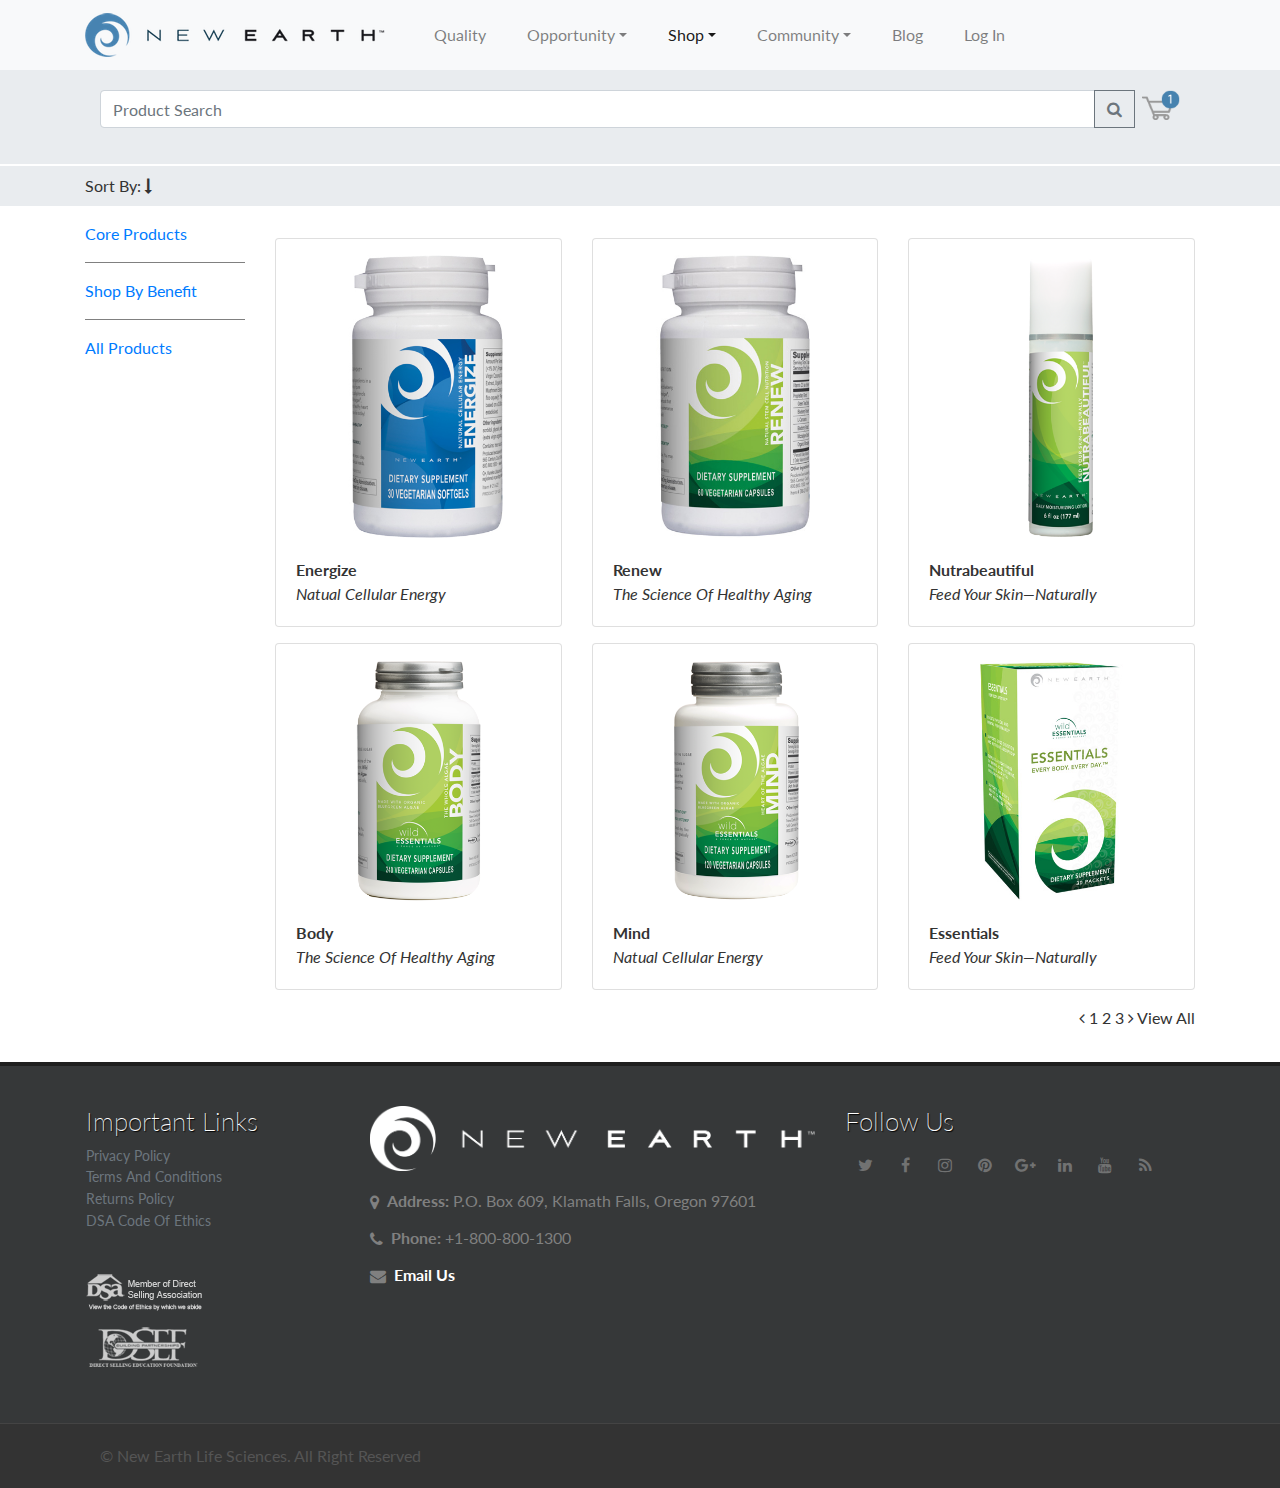
==== all-products.html @ fa1087e4 "cart modal" ====
<!doctype html>
<html lang="en">

<head>
    <meta charset="utf-8">
    <meta name="viewport" content="width=device-width, initial-scale=1, shrink-to-fit=no">
    <meta name="description" content="">
    <meta name="author" content="">
    <meta name="generator" content="">
    <title>New Earth</title>

    <!-- Bootstrap core CSS -->
    <link rel="stylesheet" href="bootstrap/css/bootstrap.css">


    <link rel='stylesheet' id='Lato-google-font-css' href='https://fonts.googleapis.com/css?family=Lato%3A100%2C100italic%2C300%2C300italic%2Cregular%2Citalic%2C700%2C700italic%2C900%2C900italic&#038;subset=latin&#038;ver=4.9.9' type='text/css' media='all' />
    <link rel='stylesheet' id='Merriweather-google-font-css' href='https://fonts.googleapis.com/css?family=Merriweather%3A300%2C300italic%2Cregular%2Citalic%2C700%2C700italic%2C900%2C900italic&#038;subset=latin%2Clatin-ext&#038;ver=4.9.9' type='text/css' media='all' />
    <link rel='stylesheet' id='Mystery-Quest-google-font-css' href='https://fonts.googleapis.com/css?family=Mystery+Quest%3Aregular&#038;subset=latin%2Clatin-ext&#038;ver=4.9.9' type='text/css' media='all' />

    <link rel="stylesheet" href="https://cdnjs.cloudflare.com/ajax/libs/font-awesome/4.7.0/css/font-awesome.min.css">

    <!-- Owl Stylesheets -->
    <link rel="stylesheet" href="assets/owlcarousel/assets/owl.carousel.min.css">
    <link rel="stylesheet" href="assets/owlcarousel/assets/owl.theme.default.min.css">


    <!-- Custom styles for this template -->
    <link href="css/custom.css" rel="stylesheet">

</head>

<body>
    <nav class="navbar navbar-expand-lg navbar-light fixed-top bg-light">
        <div class="container">
            <a class="navbar-brand" href="index.html"><img src="img/logo-1.png"></a>
            <button class="navbar-toggler" type="button" data-toggle="collapse" data-target="#navbarsExampleDefault" aria-controls="navbarsExampleDefault" aria-expanded="false" aria-label="Toggle navigation">
                <span class="navbar-toggler-icon"></span>
            </button>

            <div class="collapse navbar-collapse" id="navbarsExampleDefault">
                <ul class="nav navbar-nav navbar-center mr-auto">
                    <li class="nav-item">
                        <a class="nav-link" href="#">Quality</a>
                    </li>
                    <li class="nav-item dropdown">
                        <a class="nav-link dropdown-toggle" href="#" data-toggle="dropdown" aria-haspopup="true" aria-expanded="false">Opportunity</a>
                        <div class="dropdown-menu" aria-labelledby="dropdown01">
                            <a class="dropdown-item" href="#">Join</a>
                        </div>
                    </li>
                    <li class="nav-item dropdown active">
                        <a class="nav-link dropdown-toggle" href="#" data-toggle="dropdown" aria-haspopup="true" aria-expanded="false">Shop</a>
                        <div class="dropdown-menu" aria-labelledby="dropdown02">
                            <a class="dropdown-item" href="core-products.html">Core Products</a>
                            <a class="dropdown-item" href="all-products.html">All Products</a>
                        </div>
                    </li>
                    <li class="nav-item dropdown">
                        <a class="nav-link dropdown-toggle" href="#" id="dropdown03" data-toggle="dropdown" aria-haspopup="true" aria-expanded="false">Community</a>
                        <div class="dropdown-menu" aria-labelledby="dropdown01">
                            <a class="dropdown-item" href="#">Company</a>
                        </div>
                    </li>
                    <li class="nav-item">
                        <a class="nav-link" href="#">Blog</a>
                    </li>
                    <li class="nav-item">
                        <a class="nav-link" href="#">Log In</a>
                    </li>
                </ul>
            </div>
        </div>
    </nav>
    <div class="sticky">
        <div class="row">
            <div class="container-md">
                <div class="col-md-12">
                    <form>
                        <div class="input-group mb-3">
                            <input type="text" class="form-control" placeholder="Product Search" aria-label="Product Search" aria-describedby="basic-addon2">
                            <div class="input-group-append">
                                <button class="btn btn-outline-secondary" type="submit"><i class="fa fa-search"></i></button>
                            </div>
                            <div class="input-group-append pl-2">
                                <img src="img/shopping-cart.png" class="shopcart2" data-toggle="modal" data-target="#cartModal" onMouseOver="this.style.cursor='pointer'">
                            </div>
                        </div>
                    </form>
                </div>
            </div>
        </div>
    </div>
    <div id="carouselExampleControls" class="carousel slide" data-ride="carousel">
        <div class="carousel-inner">
            <div class="carousel-item active">
                <img class="d-block w-100" src="https://newearth.com/assets/images/sliders/bkgnd-waterfall.jpg" alt="First slide">
            </div>
            <div class="carousel-item">
                <img class="d-block w-100" src="https://newearth.com/assets/images/sliders/bkgnd-table.jpg" alt="Second slide">
            </div>
        </div>
        <a class="carousel-control-prev" href="#carouselExampleControls" role="button" data-slide="prev">
            <span class="carousel-control-prev-icon" aria-hidden="true"></span>
            <span class="sr-only">Previous</span>
        </a>
        <a class="carousel-control-next" href="#carouselExampleControls" role="button" data-slide="next">
            <span class="carousel-control-next-icon" aria-hidden="true"></span>
            <span class="sr-only">Next</span>
        </a>
    </div>
    <div class="filter">
        <div class="container-md">
            <div class="row py-2">
                <div class="col-md-12">
                    Sort By: <i class="fa fa-long-arrow-down" aria-hidden="true"></i>
                </div>
            </div>
        </div>
    </div>
    <div class="container-md">
        <div class="row py-3">
            <div class="col-md-2">
                <div class="pb-3 borderbottom">
                    <a href="core-products.html">Core Products</a>
                </div>
                <div class="py-3 borderbottom">
                    <a href="shop-by-benefit.html">Shop By Benefit</a>
                </div>
                <div class="py-3">
                    <a href="all-products.html">All Products</a>
                </div>
            </div>
            <div class="col-md-10">
                <div class="row pt-3">
                    <div class="col-md-4">
                        <div class="card pt-3">
                            <a href="single-product.html"><img class="card-img-top" src="img/Energize.jpg" alt="Product Image"></a>
                            <div class="card-body">
                                <strong>Energize</strong><br />
                                <em>Natual Cellular Energy</em>
                            </div>
                        </div>
                    </div>
                    <div class="col-md-4">
                        <div class="card pt-3">
                            <a href="#"><img class="card-img-top" src="img/Renew.jpg" alt="Product Image"></a>
                            <div class="card-body">
                                <strong>Renew</strong><br />
                                <em>The Science Of Healthy Aging</em>
                            </div>
                        </div>
                    </div>
                    <div class="col-md-4">
                        <div class="card pt-3">
                            <a href="#"><img class="card-img-top" src="img/Nutrabeautiful.png" alt="Product Image"></a>
                            <div class="card-body">
                                <strong>Nutrabeautiful</strong><br />
                                <em>Feed Your Skin&mdash;Naturally</em>
                            </div>
                        </div>
                    </div>
                </div>
                <div class="row pt-3">
                    <div class="col-md-4">
                        <div class="card pt-3">
                            <a href="#"><img class="card-img-top" src="img/Body.png" alt="Product Image"></a>
                            <div class="card-body">
                                <strong>Body</strong><br />
                                <em>The Science Of Healthy Aging</em>
                            </div>
                        </div>
                    </div>
                    <div class="col-md-4">
                        <div class="card pt-3">
                            <a href="#"><img class="card-img-top" src="img/Mind.png" alt="Product Image"></a>
                            <div class="card-body">
                                <strong>Mind</strong><br />
                                <em>Natual Cellular Energy</em>
                            </div>
                        </div>
                    </div>
                    <div class="col-md-4">
                        <div class="card pt-3">
                            <a href="#"><img class="card-img-top" src="img/Essentials.jpg" alt="Product Image"></a>
                            <div class="card-body">
                                <strong>Essentials</strong><br />
                                <em>Feed Your Skin&mdash;Naturally</em>
                            </div>
                        </div>
                    </div>
                </div>
                <div class="row float-right">
                    <div class="col-md-12 py-3">
                        <i class="fa fa-angle-left" aria-hidden="true"></i> 1 2 3 <i class="fa fa-angle-right" aria-hidden="true"></i> View All
                    </div>
                </div>
            </div>
        </div>
    </div>
    <footer id="footer">
            <div class="container">
                <div class="row">
                    <div class="col-md-3 px-3">
                            <h4>
                                Important Links
                            </h4>
                            <ul class="contact">
                                <li><a href="#" class="text-muted">Privacy Policy</a></li>
                                <li><a href="#" class="text-muted">Terms And Conditions</a></li>
                                <li><a href="#" class="text-muted">Returns Policy</a></li>
                                <li><a href="https://www.dsa.org/consumerprotection/code-of-ethics" target="_blank" class="text-muted">DSA Code Of Ethics</a></li>
                            </ul>
                            <p>&nbsp;</p>
                            <div class="row">
                                <div class="col-md-12">
                                    <p><a href="https://www.dsa.org/" target="_blank"> <img src="img/DSA-logo.png" alt="DSA" class="img img-responsive" /></a></p>

                                    <p><a href="https://dsef.org/what-we-do/ethics-initiative/" target="_blank"> <img src="img/DSEF-logo.png" alt="DSEF" class="img img-responsive" /></a></p>
                                </div>
                            </div>
                    </div>
                    <div class="col-md-5">
                            <p>
                                <img src="img/ne_logo-horizontal-white.png" alt="New Earth" class="img-fluid" />
                            </p>
                            <ul class="contact">
                                <li>
                                    <p class="text-gray">
                                        <i class="fa fa-map-marker"></i><strong>Address:</strong>
                                        P.O. Box 609, Klamath Falls, Oregon 97601
                                    </p>
                                </li>
                                <li>
                                    <p class="text-gray">
                                        <i class="fa fa-phone"></i><strong>Phone:</strong>
                                        +1-800-800-1300
                                    </p>
                                </li>
                                <li>
                                    <p class="text-gray">
                                        <i class="fa fa-envelope"></i> <a href="mailto:support@newearthsupport.com" class="text-gray">
                                            <strong>Email Us</strong>
                                        </a>
                                    </p>
                                </li>
                            </ul>
                    </div>
                    <div class="col-md-4">
                        <h4>
                            Follow Us
                        </h4>
                        <div class="social-icons">
                            <ul>
                                <li class="social-twitter tooltips" data-original-title="Twitter" data-placement="bottom"><a target="_blank" href="https://twitter.com/NewEarthCo">
                                        Twitter </a></li>
                                <li class="social-facebook tooltips" data-original-title="Facebook" data-placement="bottom">
                                    <a target="_blank" href="https://www.facebook.com/NewEarthCo">
                                        Facebook </a>
                                </li>
                                <li class="social-instagram tooltips" data-original-title="Instagram" data-placement="bottom">
                                    <a target="_blank" href="https://www.instagram.com/newearthco/"> Instagram </a>
                                </li>
                                <li class="social-pinterest tooltips" data-original-title="Pinterest" data-placement="bottom">
                                    <a target="_blank" href="https://www.pinterest.com/newearthco"> Pinterest </a>
                                </li>
                                <li class="social-google tooltips" data-original-title="Google" data-placement="bottom"><a target="_blank" href="https://plus.google.com/u/0/+NewEarthCompany">
                                        Google+ </a></li>
                            </ul>
                        </div>
                        <div class="social-icons">
                            <ul>
                                <li class="social-linkedin tooltips" data-original-title="LinkedIn" data-placement="bottom">
                                    <a target="_blank" href="https://www.linkedin.com/in/newearthco"> LinkedIn </a>
                                </li>
                                <li class="social-youtube tooltips" data-original-title="YouTube" data-placement="bottom"><a target="_blank" href="https://www.youtube.com/user/NewEarthCo"> YouTube </a>
                                </li>
                                <li class="social-rss tooltips" data-original-title="RSS" data-placement="bottom"><a target="_blank" href="https://blog.newearth.com"> RSS </a></li>
                            </ul>
                        </div>
                    </div>
                </div>
            </div>
        <div class="footer-copyright">
            <div class="row">
                <div class="container">
                    <div class="col-md-12">
                        <p>&copy; New Earth Life Sciences. All Right Reserved</p>
                        <div class="modal fade" id="cartModal" tabindex="-1" role="dialog" aria-labelledby="exampleModalLabel" aria-hidden="true">
        <div class="modal-dialog">
            <div class="modal-content">
                <div class="modal-body">
                    <div class="row pb-3">
                        <div class="col-md-6">
                            <a href="#">Your Cart</a>
                        </div>
                        <div class="col-md-6">
                            <a href="#" data-dismiss="modal">Continue Shopping</a>
                        </div>
                    </div>
                    <div class="row">
                        <div class="col-md-12 borderbottom">
                            AUTOSHIP
                        </div>
                    </div>
                    <div class="row">
                        <div class="col-md-4 py-3 borderbottom">
                            <img src="img/Energize.jpg" class="img-fluid cartThumb" alt="energize">
                        </div>
                        <div class="col-md-8 py-3 borderbottom">
                            <span class="text-primary">Energize</span>
                            <div class="row">
                                <div class="col-md-8">
                                    Amount:
                                </div>
                                <div class="col-md-4">
                                    <strong>$50.00</strong>
                                </div>
                            </div>
                        </div>
                    </div>
                    <div class="row">
                        <div class="col-md-4 py-3"></div>
                        <div class="col-md-8 py-3">
                            <div class="row">
                                <div class="col-md-8">
                                    Subtotal:
                                </div>
                                <div class="col-md-4">
                                    <strong>$50.00</strong>
                                </div>
                            </div>
                        </div>
                    </div>
                    <div class="row">
                        <div class="col-md-12 pt-3 text-right">
                            <a href="#">GO TO CHECKOUT</a>
                        </div>
                    </div>
                </div>
            </div>
        </div>
    </div>
                    </div>
                </div>
            </div>
        </div>
    </footer>

    <!-- Modal -->
    <div class="modal fade" id="cartModal" tabindex="-1" role="dialog" aria-labelledby="exampleModalLabel" aria-hidden="true">
        <div class="modal-dialog">
            <div class="modal-content">
                <div class="modal-body">
                    <div class="row pb-3">
                        <div class="col-md-6">
                            <a href="#">Your Cart</a>
                        </div>
                        <div class="col-md-6">
                            <a href="#" data-dismiss="modal">Continue Shopping</a>
                        </div>
                    </div>
                    <div class="row">
                        <div class="col-md-12 borderbottom">
                            AUTOSHIP
                        </div>
                    </div>
                    <div class="row">
                        <div class="col-md-4 py-3 borderbottom">
                            <img src="img/Energize.jpg" class="img-fluid cartThumb" alt="energize">
                        </div>
                        <div class="col-md-8 py-3 borderbottom">
                            <span class="text-primary">Energize</span>
                            <div class="row">
                                <div class="col-md-8">
                                    Amount:
                                </div>
                                <div class="col-md-4">
                                    <strong>$50.00</strong>
                                </div>
                            </div>
                        </div>
                    </div>
                    <div class="row">
                        <div class="col-md-4 py-3"></div>
                        <div class="col-md-8 py-3">
                            <div class="row">
                                <div class="col-md-8">
                                    Subtotal:
                                </div>
                                <div class="col-md-4">
                                    <strong>$50.00</strong>
                                </div>
                            </div>
                        </div>
                    </div>
                    <div class="row">
                        <div class="col-md-12 pt-3 text-right">
                            <a href="#">GO TO CHECKOUT</a>
                        </div>
                    </div>
                </div>
            </div>
        </div>
    </div>
    <!-- Modal -->


    <script src="https://code.jquery.com/jquery-3.5.1.slim.min.js"></script>

    <script src="https://cdn.jsdelivr.net/npm/popper.js@1.16.0/dist/umd/popper.min.js"></script>

    <script src="bootstrap/js/bootstrap.min.js"></script>

    <!-- vendors -->
    <script src="assets/vendors/jquery.mousewheel.min.js"></script>
    <script src="assets/owlcarousel/owl.carousel.js"></script>
    <script src="assets/vendors/highlight.js"></script>
    <script src="assets/js/app.js"></script>

    <script>
        $(document).ready(function() {
            var owl = $('.owl-carousel');
            owl.owlCarousel({
                items: 3,
                rtl: false,
                margin: 10,
                nav: true,
                loop: true,
                responsive: {
                    0: {
                        items: 1
                    },
                    600: {
                        items: 3
                    }
                }
            })
        });
    </script>

</body>

</html>
---- css/custom.css ----
/*
To change this license header, choose License Headers in Project Properties.
To change this template file, choose Tools | Templates
and open the template in the editor.
*/
/* 
    Created on : Jan 24, 2019, 3:48:12 PM
    Author     : stevenbaker
*/

h1, h2, h3, h4, h5, h6 {font-family: "Lato"; }
body, input, textarea, select, .greennature-content-font{ font-family: "Lato"; }
body, p { font-size: 16px; color: #333; }
h1{ font-size: 47px; color: #317cb6; }
h2{ font-size: 41px; color: #317cb6; }
h3{ font-size: 32px; color: #317cb6; }
h4{ font-size: 26px; color: #317cb6; }
h5{ font-size: 21px; color: #317cb6; }
h6{ font-size: 16px; color: #317cb6; }

.h1{ font-size: 47px; }
.h2{ font-size: 41px; }
.h3{ font-size: 32px; }
.h4{ font-size: 26px; }
.h5{ font-size: 21px; }
.h6{ font-size: 16px; }



.text-black {
    color: #333; 
}
.text-gray {
    color: gray;
}
.text-white {
    color: white;
}
.borderless tbody tr td, .borderless tbody tr th, .borderless thead tr th {
    border: none;
}
.text-shadow {
    text-shadow: -1px 0 black, 0 1px black, 1px 0 black, 0 -1px black;
}
span {
    color: #333;
}
ul {
    color: #333;
}

.social-icons ul li.social-pinterest a:before {
    content: "\f0d2";
}
.social-icons ul li.social-pinterest a:after {
    content: "\f0d2";
    background: #F45750;
}

.stay {
    z-index: 999;
    position: fixed;
    top: 0;
    right: 0;
}

.thumbpadrt {
    margin-right: 15px;
}

.display-none {
    display: none;
}

.sb_toggle:after {
	color: #FFFFFF;
        content: "\f067";
	/*content: "";*/
	display: block;
	font-family: "fontawesome";
	font-size: 15px;
	height: 40px;
	left: 24px;
	position: absolute;
	text-shadow: none !important;
	top: 3px;
}
.sb_toggle.open:after {
        content: "\f068";
	/*content: "";*/
	display: block;
	font-family: "fontawesome";
	font-size: 16px;
	height: 40px;
	left: 24px;
	position: absolute;
	top: 3px;
}

.quantity .inc-btn,
.quantity .dec-btn {
  -webkit-user-select: none;
  -o-user-select: none;
  -moz-user-select: none;
  -ms-user-select: none;
  user-select: none;
}

.quantity .inc-btn,
.quantity .dec-btn {
  width: 30px;
  height: 30px;
  border-radius: 50%;
  line-height: 30px;
  border: 1px solid #999;
  text-align: center;
  cursor: pointer;
}

.quantity input {
  width: 30px;
  height: 30px;
  border: none;
  text-align: center;
  color: #333;
  font-weight: 400;
  line-height: 30px;
  outline: none;
}
.quantity .inc-btn {
    margin-left: 10px;
}
.quantity .dec-btn {
    margin-right: 10px;
}





.nav-item {
    padding-left: 25px;
}

.shopcart {
    width: 35px;
    height: auto;
}

.shopcart2 {
    height: 30px;
    width: auto;
}

div.sticky {
  position: -webkit-sticky; /* Safari */
  position: fixed;
  padding: 20px 0 20px 0;    
  top: 70px;
  width: 100%;
  z-index: 999;
  background-color: #e9ecef;
}

.jumbotron {
  padding: 1rem 0rem;
  margin-bottom: 0rem;
  background-color: #e9ecef;
  border-radius: 0rem;
}

.item {
	width: 100%;	
}

.carousel {
    margin-top: 142px;
}

.ip {
    margin-top: 200px;
}

#testimonialimg {
	width: 200px;
	height: 200px;
}

.testimonialtxt {
	font-family: "Times";
	font-style: italic;
	font-weight: bold;
	padding: 10px;
}

#addtlProdImg {
	width: 100px;
	height: 100px;
}

.prodInfoBkgnd {
    background-color: #daf2fa;
}

.filter {
    background-color: #e9ecef;
}

.productTestimonial {
    height:350px;
    overflow-y: scroll;
}

.faq {
    padding-top: 10px;
}

.h2 .fa {
  transition: .3s transform ease-in-out;
}

.h2 .collapsed .fa {
  transform: rotate(90deg);
}





/*********************/
/** From Gut Reboot **/
/*********************/

.drkblue {
    color: #0c364c !important; 
    font-weight: bold;
}

.text-primary-ltgreen {
    color: #8dc63f;
    /*text-shadow: 1px 1px 2px #333333;*/
}
.price-ltgreen {
    font-size: 1.25em;
    font-weight: 700;
    color: #8dc63f;
}

.clear{
    clear: both;
}

.txtSave {
    font-size: 60px;
    font-family: "Lobster";
    font-weight: normal;
    color: #8dc63f;
    letter-spacing: 3px;
    text-transform: none;
    padding-bottom: 0px;
}

.txtEveryBox {
    font-size: 40px;
    color: #0c364c;
    font-weight: bold;
    text-transform: uppercase;
    padding: 0px 0px 0px 10px;
}

section.product-details .price .current {
  font-size: 30px;
}

.txtWithSubscription {
    font-size: 20px;
    color: #0c364c;
    font-weight: bold;
    text-transform: uppercase;
    letter-spacing: 1px;
    margin-top: -5px;
    padding: 0px 0px 20px 0px;
}

.riskfree {
    font-size: 28px;
    font-weight: 700;
    color: #8dc63f;
    text-transform: uppercase;
    text-align: center;
    padding: 20px 0px 0px 0px;
}

.guarantee {
    font-size: 20px;
    color: #0c364c;
    font-weight: 700;
}
.itworks {
    color: #0c364c;
    padding: 20px 0px 50px 0px;
}

.owl-thumbs {
    padding-bottom: 20%;
}


.quantity .inc-btn {
    margin-left: 10px;
}
.quantity .dec-btn {
    margin-right: 10px;
}

.list-group-itemx {
  display: inline;
}

.list-inline-item:not(:last-child) {
  margin-right: 0rem;
}



/* ---------------------------------------------------------------------- */
/*	Social Icons
/* ---------------------------------------------------------------------- */


footer {
	background: #363839;
	border-top: 4px solid #1F1F1F;
	font-size: 0.9em;
	padding: 40px 0 0;
	position: relative;
}
footer h4 {
	font-size: 1.8em;
	font-weight: 200;
	text-shadow: 1px 1px 1px #000000;
    margin-top: 0px;
}
footer h1, footer h2, footer h3, footer h4, footer a {
	color: #FFFFFF !important;
}
footer div.twitter a.time {
	color: #999999;
	display: block;
	font-size: 0.9em;
	padding-top: 3px;
}
footer ul.contact {
	list-style: none;
	margin: 0;
	padding: 0;
}
footer ul.contact p {
	margin-bottom: 10px;
	line-height: 27px;
}
footer ul.contact i {
	float: left;
	margin: 7px 8px 10px 0;
}
footer div.newsletter form {
	max-width: 262px;
	width: 100%;
}
footer div.twitter .fa {
	clear: both;
	font-size: 20px;
	position: relative;
	top: 3px;
}
footer div.twitter a.time {
	color: #999999;
	display: block;
	font-size: 0.9em;
	margin-bottom: 20px;
	padding-top: 3px;
}
div.footer-copyright nav {
	float: right;
}
div.footer-copyright {
	background: #333333;
	border-top: 1px solid #444444;
	margin-top: 40px;
	padding: 20px 0 20px;
}
div.footer-copyright p {
	color: #555555;
	margin: 0;
	padding: 0;
}
div.footer-copyright nav ul {
	list-style: none;
	margin: 0;
	padding: 0;
}
div.footer-copyright nav ul li {
	border-left: 1px solid #505050;
	display: inline-block;
	line-height: 12px;
	margin: 0;
	padding: 0 8px;
}
div.footer-copyright nav ul li:first-child {
	border: none;
	padding-left: 0;
}


/* ---------------------------------------------------------------------- */
/*	Social Icons
/* ---------------------------------------------------------------------- */

.social-icons ul {
	float: left;
	list-style: none;
	margin: 0 0 -1px 0;
	padding: 0;
	height: 40px;
	overflow: hidden;
}
.social-icons ul li {
	display: block;
	float: left;
	margin: 0;
	padding: 0;
	height: 40px;
	overflow: hidden;
}
.social-icons ul li a {
	background-position: 0 0;
	background-repeat: no-repeat;
	display: block;
	height: 80px;
	opacity: 0.6;
	text-indent: -9999px;
	transition: all 0.2s ease 0s;
	width: 40px;
	top: 0;
	font-size: 16px;
	position: relative;
	-webkit-transition: all ease 0.3s;
	-moz-transition: all ease 0.3s;
	-o-transition: all ease 0.3s;
	-ms-transition: all ease 0.3s;
	transition: all ease 0.3s;
}
.social-icons ul li a:hover {
	top: -40px;
}
.social-icons ul li a:before {
	position: absolute;
	width: 40px;
	height: 40px;
	font-family: FontAwesome;
	text-indent: 0;
	line-height: 40px;
	top: 0;
	left: 0;
	text-align: center;
	color: #999999;
}
.social-icons ul li a:after {
	position: absolute;
	width: 40px;
	height: 40px;
	font-family: FontAwesome;
	text-indent: 0;
	line-height: 40px;
	top: 40px;
	left: 0;
	text-align: center;
	color: #FFFFFF;
}
.social-icons ul li.social-twitter a:before {
	content: "\f099";
}
.social-icons ul li.social-twitter a:after {
	content: "\f099";
	background: #48C4D2;
}
.social-icons ul li.social-dribbble a:before {
	content: "\f17d";
}
.social-icons ul li.social-dribbble a:after {
	content: "\f17d";
	background: #EF5B92;
}
.social-icons ul li.social-facebook a:before {
	content: "\f09a";
}
.social-icons ul li.social-facebook a:after {
	content: "\f09a";
	background: #3B5998;
}
.social-icons ul li.social-instagram a:before {
	content: "\f16d";
}
.social-icons ul li.social-instagram a:after {
	content: "\f16d";
	background: #3B5998;
}
.social-icons ul li.social-google a:before {
	content: "\f0d5";
}
.social-icons ul li.social-google a:after {
	content: "\f0d5";
	background: #DD4B39;
}
.social-icons ul li.social-linkedin a:before {
	content: "\f0e1";
}
.social-icons ul li.social-linkedin a:after {
	content: "\f0e1";
	background: #71B2D0;
}
.social-icons ul li.social-youtube a:before {
	content: "\f167";
}
.social-icons ul li.social-youtube a:after {
	content: "\f167";
	background: #F45750;
}
.social-icons ul li.social-rss a:before {
	content: "\f09e";
}
.social-icons ul li.social-rss a:after {
	content: "\f09e";
	background: #FE9900;
}
ul.social-icons {
	margin: 0;
	padding: 0;
	width: auto;
}
ul.social-icons li {
	background-color: #FFFFFF;
	background-image: url("../img/social-sprites.png");
	background-position: 0 100px;
	background-repeat: no-repeat;
	border-radius: 100%;
	box-shadow: 0 2px 2px 0 rgba(0, 0, 0, 0.3);
	display: inline-block;
	margin: -1px 1px 5px 0;
	overflow: visible;
	padding: 0;
	transition: all 0.3s ease 0s;
}
ul.social-icons li a {
	display: block;
	height: 30px;
	text-align: center;
	width: 30px;
}
ul.social-icons li[class] a {
	text-indent: -9999px;
}
ul.social-icons li a:hover {
	text-decoration: none;
}
ul.social-icons li a i[class^="icon-"] {
	color: #444444;
	position: relative;
	top: 3px;
}
ul.social-icons li a:active {
	box-shadow: 0 0 10px rgba(0, 0, 0, 0.3) inset, 0 0 10px rgba(0, 0, 0, 0.3) inset;
}
ul.social-icons li:active, ul.social-icons li a:active {
	border-radius: 100%;
}
ul.social-icons li.digg {
	background-position: 0 0;
}
ul.social-icons li.digg:hover {
	background-position: 0 -30px;
}
ul.social-icons li.dribbble {
	background-position: 0 -60px;
}
ul.social-icons li.dribbble:hover {
	background-position: 0 -90px;
}
ul.social-icons li.facebook {
	background-position: 0 -120px;
}
ul.social-icons li.facebook:hover {
	background-position: 0 -150px;
}
ul.social-icons li.flickr {
	background-position: 0 -180px;
}
ul.social-icons li.flickr:hover {
	background-position: 0 -210px;
}
ul.social-icons li.forrst {
	background-position: 0 -240px;
}
ul.social-icons li.forrst:hover {
	background-position: 0 -270px;
}
ul.social-icons li.googleplus {
	background-position: 0 -300px;
}
ul.social-icons li.googleplus:hover {
	background-position: 0 -330px;
}
ul.social-icons li.html5 {
	background-position: 0 -360px;
}
ul.social-icons li.html5:hover {
	background-position: 0 -390px;
}
ul.social-icons li.icloud {
	background-position: 0 -420px;
}
ul.social-icons li.icloud:hover {
	background-position: 0 -450px;
}
ul.social-icons li.lastfm {
	background-position: 0 -480px;
}
ul.social-icons li.lastfm:hover {
	background-position: 0 -510px;
}
ul.social-icons li.linkedin {
	background-position: 0 -540px;
}
ul.social-icons li.linkedin:hover {
	background-position: 0 -570px;
}
ul.social-icons li.myspace {
	background-position: 0 -600px;
}
ul.social-icons li.myspace:hover {
	background-position: 0 -630px;
}
ul.social-icons li.paypal {
	background-position: 0 -660px;
}
ul.social-icons li.paypal:hover {
	background-position: 0 -690px;
}
ul.social-icons li.picasa {
	background-position: 0 -720px;
}
ul.social-icons li.picasa:hover {
	background-position: 0 -750px;
}
ul.social-icons li.pinterest {
	background-position: 0 -780px;
}
ul.social-icons li.pinterest:hover {
	background-position: 0 -810px;
}
ul.social-icons li.reddit {
	background-position: 0 -840px;
}
ul.social-icons li.reddit:hover {
	background-position: 0 -870px;
}
ul.social-icons li.rss {
	background-position: 0 -900px;
}
ul.social-icons li.rss:hover {
	background-position: 0 -930px;
}
ul.social-icons li.skype {
	background-position: 0 -960px;
}
ul.social-icons li.skype:hover {
	background-position: 0 -990px;
}
ul.social-icons li.stumbleupon {
	background-position: 0 -1020px;
}
ul.social-icons li.stumbleupon:hover {
	background-position: 0 -1050px;
}
ul.social-icons li.tumblr {
	background-position: 0 -1080px;
}
ul.social-icons li.tumblr:hover {
	background-position: 0 -1110px;
}
ul.social-icons li.twitter {
	background-position: 0 -1140px;
}
ul.social-icons li.twitter:hover {
	background-position: 0 -1170px;
}
ul.social-icons li.vimeo {
	background-position: 0 -1200px;
}
ul.social-icons li.vimeo:hover {
	background-position: 0 -1230px;
}
ul.social-icons li.wordpress {
	background-position: 0 -1260px;
}
ul.social-icons li.wordpress:hover {
	background-position: 0 -1290px;
}
ul.social-icons li.yahoo {
	background-position: 0 -1320px;
}
ul.social-icons li.yahoo:hover {
	background-position: 0 -1350px;
}
ul.social-icons li.youtube {
	background-position: 0 -1380px;
}
ul.social-icons li.youtube:hover {
	background-position: 0 -1410px;
}
ul.social-icons li.github {
	background-position: 0 -1440px;
}
ul.social-icons li.github:hover {
	background-position: 0 -1470px;
}
ul.social-icons li.behance {
	background-position: 0 -1500px;
}
ul.social-icons li.behance:hover {
	background-position: 0 -1530px;
}
ul.social-icons li.yelp {
	background-position: 0 -1560px;
}
ul.social-icons li.yelp:hover {
	background-position: 0 -1590px;
}
ul.social-icons li.mail {
	background-position: 0 -1620px;
}
ul.social-icons li.mail:hover {
	background-position: 0 -1650px;
}
ul.social-icons li.instagram {
	background-position: 0 -1680px;
}
ul.social-icons li.instagram:hover {
	background-position: 0 -1710px;
}
ul.social-icons li.foursquare {
	background-position: 0 -1740px;
}
ul.social-icons li.foursquare:hover {
	background-position: 0 -1770px;
}
ul.social-icons li.zerply {
	background-position: 0 -1800px;
}
ul.social-icons li.zerply:hover {
	background-position: 0 -1830px;
}
ul.social-icons li.vk {
	background-position: 0 -1860px;
}
ul.social-icons li.vk:hover {
	background-position: 0 -1890px;
}


/********************************************************/
/**************** Cart Icon Pointer *********************/
/********************************************************/

a.cartlink { cursor: pointer; }


/********************************************************/
/******************* Cart Modal *************************/
/********************************************************/

/*.modal-dialog {
    height: 200px;
    width: 350px;
}*/

.modal-dialog {
    margin-top: 0px;
    margin-right: 0;
    }

.modal-open{
  padding-right: 0 !important;
  overflow-y: auto;
 }

.borderbottom {
    border-bottom: Solid 1px gray;
}

.cartThumb {
    height: 75px;
}
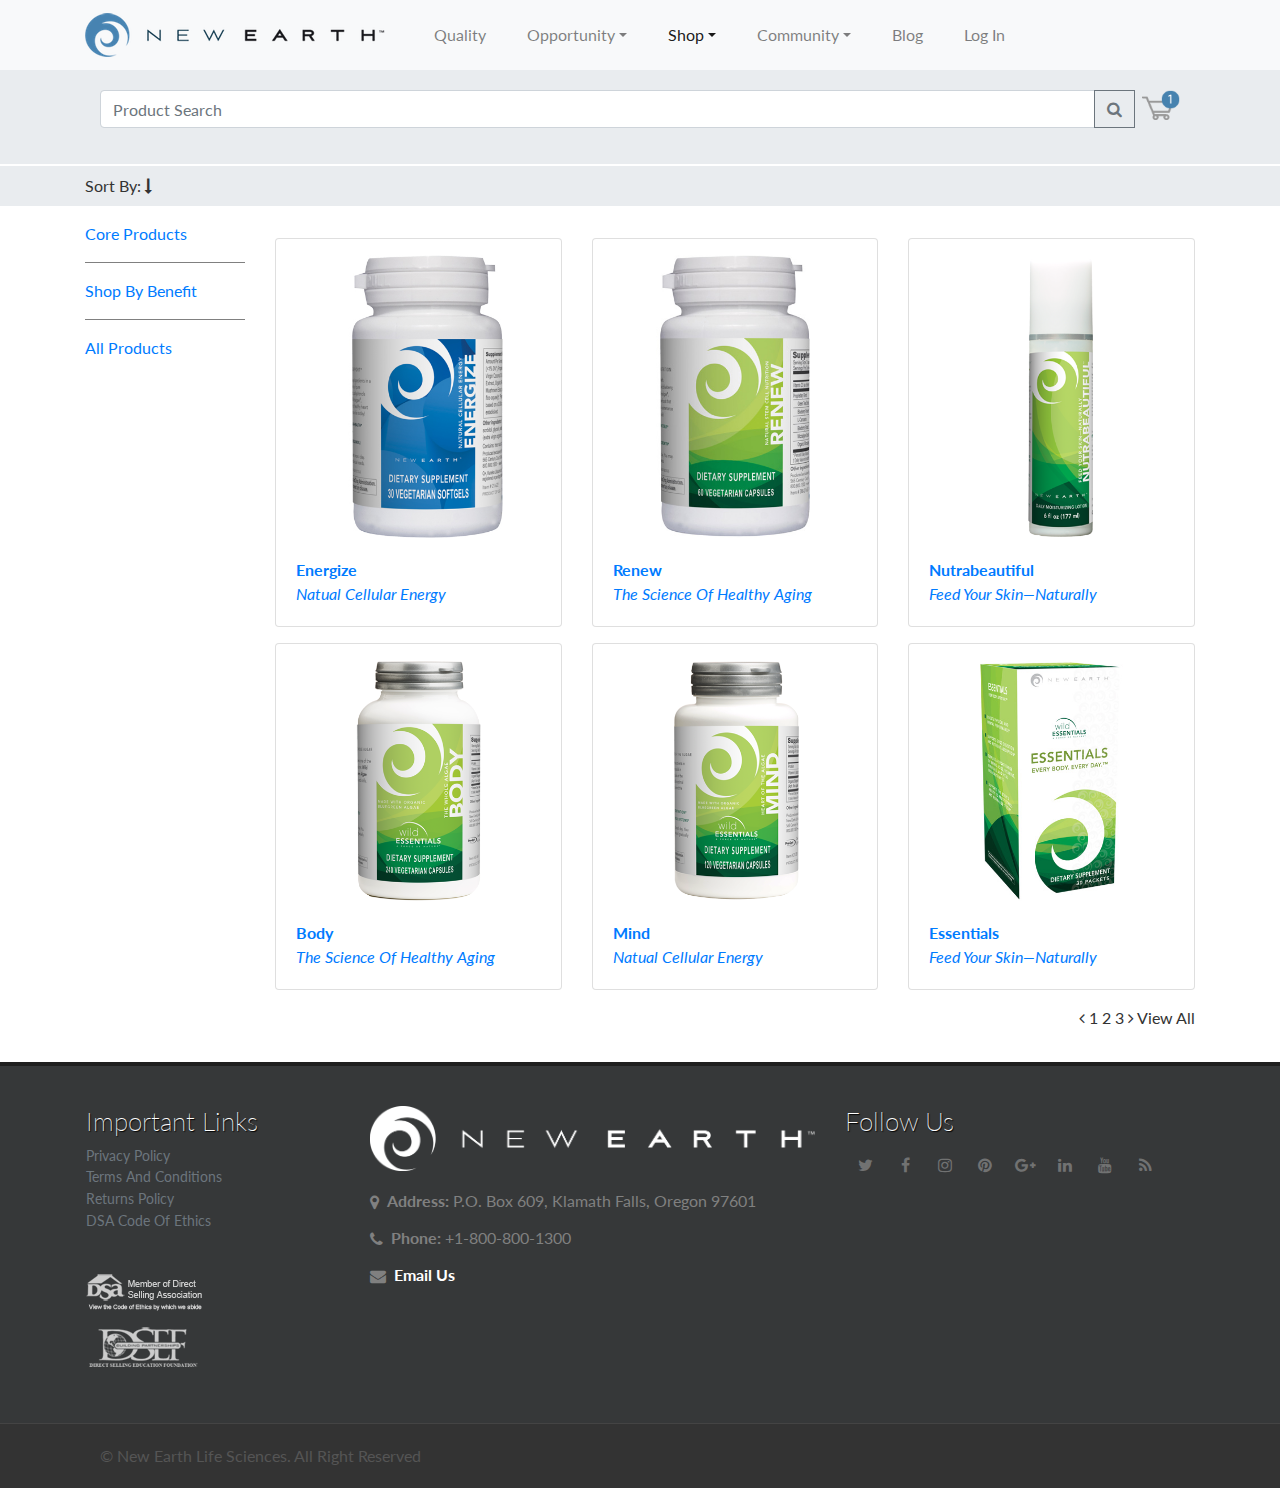
==== commit 772b2f65: "product pages" ====
--- a/all-products.html
+++ b/all-products.html
@@ -130,14 +130,14 @@
                     <a href="all-products.html">All Products</a>
                 </div>
             </div>
-            <div class="col-md-10">
+            <div class="col-10">
                 <div class="row pt-3">
                     <div class="col-md-4">
                         <div class="card pt-3">
                             <a href="single-product.html"><img class="card-img-top" src="img/Energize.jpg" alt="Product Image"></a>
                             <div class="card-body">
-                                <strong>Energize</strong><br />
-                                <em>Natual Cellular Energy</em>
+                                <a href="single-product.html"><strong>Energize</strong><br />
+                                    <em>Natual Cellular Energy</em></a>
                             </div>
                         </div>
                     </div>
@@ -145,8 +145,8 @@
                         <div class="card pt-3">
                             <a href="#"><img class="card-img-top" src="img/Renew.jpg" alt="Product Image"></a>
                             <div class="card-body">
-                                <strong>Renew</strong><br />
-                                <em>The Science Of Healthy Aging</em>
+                                <a href="#"><strong>Renew</strong><br />
+                                <em>The Science Of Healthy Aging</em></a>
                             </div>
                         </div>
                     </div>
@@ -154,8 +154,8 @@
                         <div class="card pt-3">
                             <a href="#"><img class="card-img-top" src="img/Nutrabeautiful.png" alt="Product Image"></a>
                             <div class="card-body">
-                                <strong>Nutrabeautiful</strong><br />
-                                <em>Feed Your Skin&mdash;Naturally</em>
+                                <a href="#"><strong>Nutrabeautiful</strong><br />
+                                <em>Feed Your Skin&mdash;Naturally</em></a>
                             </div>
                         </div>
                     </div>
@@ -165,8 +165,8 @@
                         <div class="card pt-3">
                             <a href="#"><img class="card-img-top" src="img/Body.png" alt="Product Image"></a>
                             <div class="card-body">
-                                <strong>Body</strong><br />
-                                <em>The Science Of Healthy Aging</em>
+                                <a href="#"><strong>Body</strong><br />
+                                <em>The Science Of Healthy Aging</em></a>
                             </div>
                         </div>
                     </div>
@@ -174,8 +174,8 @@
                         <div class="card pt-3">
                             <a href="#"><img class="card-img-top" src="img/Mind.png" alt="Product Image"></a>
                             <div class="card-body">
-                                <strong>Mind</strong><br />
-                                <em>Natual Cellular Energy</em>
+                                <a href="#"><strong>Mind</strong><br />
+                                <em>Natual Cellular Energy</em></a>
                             </div>
                         </div>
                     </div>
@@ -183,8 +183,8 @@
                         <div class="card pt-3">
                             <a href="#"><img class="card-img-top" src="img/Essentials.jpg" alt="Product Image"></a>
                             <div class="card-body">
-                                <strong>Essentials</strong><br />
-                                <em>Feed Your Skin&mdash;Naturally</em>
+                                <a href="#"><strong>Essentials</strong><br />
+                                    <em>Feed Your Skin&mdash;Naturally</em></a>
                             </div>
                         </div>
                     </div>
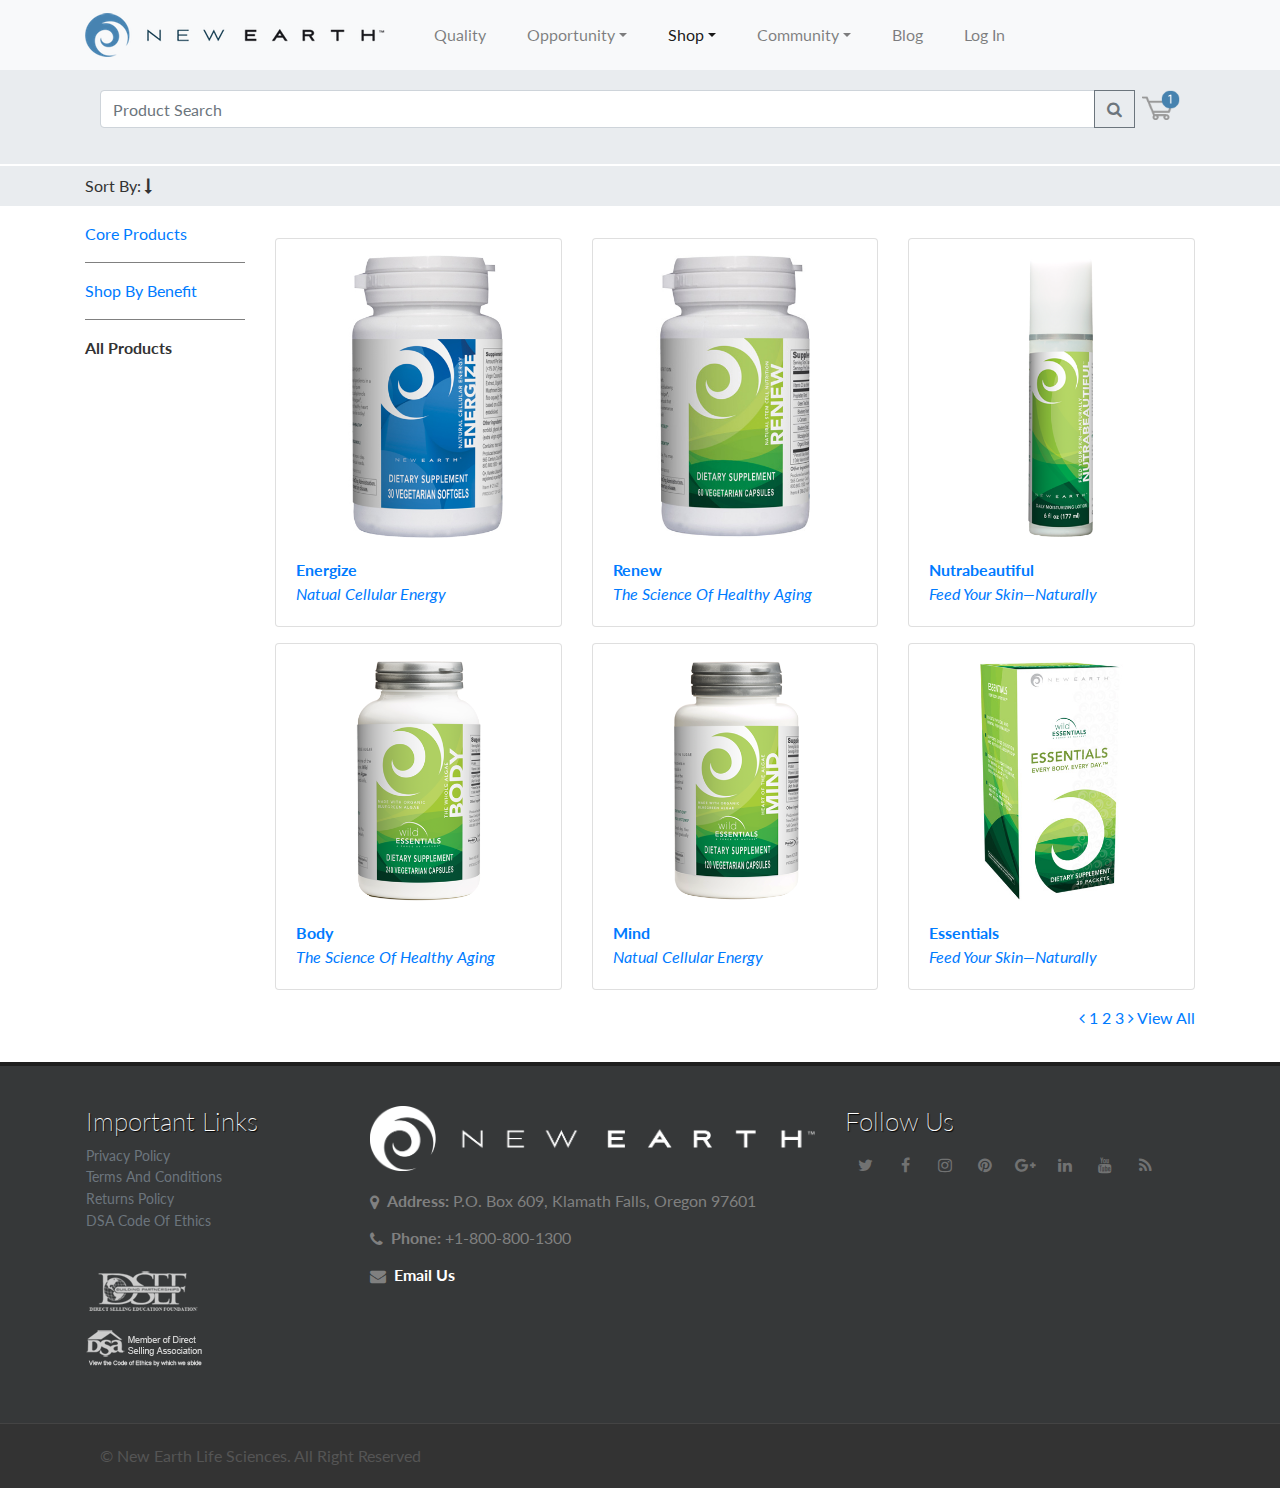
==== commit 83dbcacb: "house keeping" ====
--- a/all-products.html
+++ b/all-products.html
@@ -30,9 +30,9 @@
 </head>
 
 <body>
-    <nav class="navbar navbar-expand-lg navbar-light fixed-top bg-light">
+    <nav class="navbar navbar-expand-lg navbar-light sticky bg-light">
         <div class="container">
-            <a class="navbar-brand" href="index.html"><img src="img/logo-1.png"></a>
+            <a class="navbar-brand" href="index.html"><img id="logo" src="img/logo-1.png"/></a>
             <button class="navbar-toggler" type="button" data-toggle="collapse" data-target="#navbarsExampleDefault" aria-controls="navbarsExampleDefault" aria-expanded="false" aria-label="Toggle navigation">
                 <span class="navbar-toggler-icon"></span>
             </button>
@@ -127,7 +127,7 @@
                     <a href="shop-by-benefit.html">Shop By Benefit</a>
                 </div>
                 <div class="py-3">
-                    <a href="all-products.html">All Products</a>
+                    <strong>All Products</strong>
                 </div>
             </div>
             <div class="col-10">
@@ -191,7 +191,7 @@
                 </div>
                 <div class="row float-right">
                     <div class="col-md-12 py-3">
-                        <i class="fa fa-angle-left" aria-hidden="true"></i> 1 2 3 <i class="fa fa-angle-right" aria-hidden="true"></i> View All
+                        <a href="#"><i class="fa fa-angle-left" aria-hidden="true"></i></a> <a href="#">1</a> <a href="#">2</a> <a href="#">3</a> <a href="#"><i class="fa fa-angle-right" aria-hidden="true"></i></a> <a href="#">View All</a>
                     </div>
                 </div>
             </div>
@@ -213,9 +213,12 @@
                             <p>&nbsp;</p>
                             <div class="row">
                                 <div class="col-md-12">
-                                    <p><a href="https://www.dsa.org/" target="_blank"> <img src="img/DSA-logo.png" alt="DSA" class="img img-responsive" /></a></p>
-
-                                    <p><a href="https://dsef.org/what-we-do/ethics-initiative/" target="_blank"> <img src="img/DSEF-logo.png" alt="DSEF" class="img img-responsive" /></a></p>
+                                    <p>
+                                        <a href="https://dsef.org/what-we-do/ethics-initiative/" target="_blank"> <img src="img/DSEF-logo.png" alt="DSEF" class="img img-responsive" /></a>
+                                    </p>
+                                    <p>
+                                        <a href="https://www.dsa.org/" target="_blank"> <img src="img/DSA-logo.png" alt="DSA" class="img img-responsive" /></a>
+                                    </p>
                                 </div>
                             </div>
                     </div>
@@ -285,9 +288,22 @@
                 <div class="container">
                     <div class="col-md-12">
                         <p>&copy; New Earth Life Sciences. All Right Reserved</p>
-                        <div class="modal fade" id="cartModal" tabindex="-1" role="dialog" aria-labelledby="exampleModalLabel" aria-hidden="true">
+                    </div>
+                </div>
+            </div>
+        </div>
+    </footer>
+
+    <!-- Modal -->
+    <div class="modal fade" id="cartModal" tabindex="-1" role="dialog" aria-labelledby="exampleModalLabel" aria-hidden="true">
         <div class="modal-dialog">
             <div class="modal-content">
+                <!--<div class="modal-header bg-primary">
+                    <h5 class="modal-title text-white">Shopping Cart</h5>
+                    <button type="button" class="close text-white" data-dismiss="modal" aria-label="Close">
+                        <span aria-hidden="true">&times;</span>
+                    </button>
+                </div>-->
                 <div class="modal-body">
                     <div class="row pb-3">
                         <div class="col-md-6">
@@ -295,73 +311,6 @@
                         </div>
                         <div class="col-md-6">
                             <a href="#" data-dismiss="modal">Continue Shopping</a>
-                        </div>
-                    </div>
-                    <div class="row">
-                        <div class="col-md-12 borderbottom">
-                            AUTOSHIP
-                        </div>
-                    </div>
-                    <div class="row">
-                        <div class="col-md-4 py-3 borderbottom">
-                            <img src="img/Energize.jpg" class="img-fluid cartThumb" alt="energize">
-                        </div>
-                        <div class="col-md-8 py-3 borderbottom">
-                            <span class="text-primary">Energize</span>
-                            <div class="row">
-                                <div class="col-md-8">
-                                    Amount:
-                                </div>
-                                <div class="col-md-4">
-                                    <strong>$50.00</strong>
-                                </div>
-                            </div>
-                        </div>
-                    </div>
-                    <div class="row">
-                        <div class="col-md-4 py-3"></div>
-                        <div class="col-md-8 py-3">
-                            <div class="row">
-                                <div class="col-md-8">
-                                    Subtotal:
-                                </div>
-                                <div class="col-md-4">
-                                    <strong>$50.00</strong>
-                                </div>
-                            </div>
-                        </div>
-                    </div>
-                    <div class="row">
-                        <div class="col-md-12 pt-3 text-right">
-                            <a href="#">GO TO CHECKOUT</a>
-                        </div>
-                    </div>
-                </div>
-            </div>
-        </div>
-    </div>
-                    </div>
-                </div>
-            </div>
-        </div>
-    </footer>
-
-    <!-- Modal -->
-    <div class="modal fade" id="cartModal" tabindex="-1" role="dialog" aria-labelledby="exampleModalLabel" aria-hidden="true">
-        <div class="modal-dialog">
-            <div class="modal-content">
-                <div class="modal-body">
-                    <div class="row pb-3">
-                        <div class="col-md-6">
-                            <a href="#">Your Cart</a>
-                        </div>
-                        <div class="col-md-6">
-                            <a href="#" data-dismiss="modal">Continue Shopping</a>
-                        </div>
-                    </div>
-                    <div class="row">
-                        <div class="col-md-12 borderbottom">
-                            AUTOSHIP
                         </div>
                     </div>
                     <div class="row">
--- a/css/custom.css
+++ b/css/custom.css
@@ -3,32 +3,179 @@
 To change this template file, choose Tools | Templates
 and open the template in the editor.
 */
+
+
 /* 
     Created on : Jan 24, 2019, 3:48:12 PM
     Author     : stevenbaker
 */
 
-h1, h2, h3, h4, h5, h6 {font-family: "Lato"; }
-body, input, textarea, select, .greennature-content-font{ font-family: "Lato"; }
-body, p { font-size: 16px; color: #333; }
-h1{ font-size: 47px; color: #317cb6; }
-h2{ font-size: 41px; color: #317cb6; }
-h3{ font-size: 32px; color: #317cb6; }
-h4{ font-size: 26px; color: #317cb6; }
-h5{ font-size: 21px; color: #317cb6; }
-h6{ font-size: 16px; color: #317cb6; }
-
-.h1{ font-size: 47px; }
-.h2{ font-size: 41px; }
-.h3{ font-size: 32px; }
-.h4{ font-size: 26px; }
-.h5{ font-size: 21px; }
-.h6{ font-size: 16px; }
-
-
-
+@media (max-width: 1112px) {
+    #logo {
+        width: 250px;
+    }
+    div.sticky {
+        top: 60px!important;
+        left: 0px;
+    }
+    nav.sticky {
+        position: -webkit-sticky;
+        /* Safari */
+        position: fixed;
+        top: 0px;
+        width: 100%;
+        z-index: 999;
+    }
+    #carouselExampleControls {
+        padding-top: 0px;
+        margin-top: 125px;
+    }
+}
+@media (max-width: 1024px) {
+    #logo {
+        width: 250px;
+    }
+    nav.sticky {
+        position: -webkit-sticky;
+        /* Safari */
+        position: fixed;
+        top: 0px;
+        width: 100%;
+        z-index: 999;
+    }
+}
+@media (max-width: 414px) {
+    #logo {
+        width: 250px;
+    }
+    div.sticky {
+        border: 0px solid blue;
+        top: 60px!important;
+        left: 0px;
+    }
+    nav.sticky {
+        position: -webkit-sticky;
+        /* Safari */
+        position: fixed;
+        top: 0px;
+        width: 100%;
+        z-index: 999;
+        margin-bottom: 20px;
+    }
+    #carouselExampleControls {
+        padding-top: 0px;
+        margin-top: 130px;
+    }
+}
+@media (max-width: 375px) {
+    #logo {
+        width: 195px;
+    }
+    div.sticky {
+        border: 0px solid blue;
+        top: 60px!important;
+        left: 0px;
+    }
+    nav.sticky {
+        position: -webkit-sticky;
+        /* Safari */
+        position: fixed;
+        top: 0px;
+        width: 100%;
+        z-index: 999;
+    }
+    #carouselExampleControls {
+        padding-top: 0px;
+        margin-top: 135px;
+    }
+}
+@media (max-width: 320px) {
+    #logo {
+        width: 195px;
+    }
+    div.sticky {
+        border: 0px solid #000;
+        top: 57px!important;
+        left: 0px!important;
+        padding-left: 0px!important;
+    }
+    nav.sticky {
+        position: -webkit-sticky;
+        /* Safari */
+        position: fixed;
+        top: 0px;
+        width: 100%;
+        z-index: 999;
+    }
+    #carouselExampleControls {
+        padding-top: 0px;
+        margin-top: 135px;
+    }
+}
+h1,
+h2,
+h3,
+h4,
+h5,
+h6 {
+    font-family: "Lato";
+}
+body,
+input,
+textarea,
+select,
+.greennature-content-font {
+    font-family: "Lato";
+}
+body,
+p {
+    font-size: 16px;
+    color: #333;
+}
+h1 {
+    font-size: 47px;
+    color: #317cb6;
+}
+h2 {
+    font-size: 41px;
+    color: #317cb6;
+}
+h3 {
+    font-size: 32px;
+    color: #317cb6;
+}
+h4 {
+    font-size: 26px;
+    color: #317cb6;
+}
+h5 {
+    font-size: 21px;
+    color: #317cb6;
+}
+h6 {
+    font-size: 16px;
+    color: #317cb6;
+}
+.h1 {
+    font-size: 47px;
+}
+.h2 {
+    font-size: 41px;
+}
+.h3 {
+    font-size: 32px;
+}
+.h4 {
+    font-size: 26px;
+}
+.h5 {
+    font-size: 21px;
+}
+.h6 {
+    font-size: 16px;
+}
 .text-black {
-    color: #333; 
+    color: #333;
 }
 .text-gray {
     color: gray;
@@ -36,7 +183,9 @@
 .text-white {
     color: white;
 }
-.borderless tbody tr td, .borderless tbody tr th, .borderless thead tr th {
+.borderless tbody tr td,
+.borderless tbody tr th,
+.borderless thead tr th {
     border: none;
 }
 .text-shadow {
@@ -48,7 +197,6 @@
 ul {
     color: #333;
 }
-
 .social-icons ul li.social-pinterest a:before {
     content: "\f0d2";
 }
@@ -56,76 +204,69 @@
     content: "\f0d2";
     background: #F45750;
 }
-
 .stay {
     z-index: 999;
     position: fixed;
     top: 0;
     right: 0;
 }
-
 .thumbpadrt {
     margin-right: 15px;
 }
-
 .display-none {
     display: none;
 }
-
 .sb_toggle:after {
-	color: #FFFFFF;
-        content: "\f067";
-	/*content: "";*/
-	display: block;
-	font-family: "fontawesome";
-	font-size: 15px;
-	height: 40px;
-	left: 24px;
-	position: absolute;
-	text-shadow: none !important;
-	top: 3px;
+    color: #FFFFFF;
+    content: "\f067";
+    /*content: "";*/
+    display: block;
+    font-family: "fontawesome";
+    font-size: 15px;
+    height: 40px;
+    left: 24px;
+    position: absolute;
+    text-shadow: none !important;
+    top: 3px;
 }
 .sb_toggle.open:after {
-        content: "\f068";
-	/*content: "";*/
-	display: block;
-	font-family: "fontawesome";
-	font-size: 16px;
-	height: 40px;
-	left: 24px;
-	position: absolute;
-	top: 3px;
-}
-
+    content: "\f068";
+    /*content: "";*/
+    display: block;
+    font-family: "fontawesome";
+    font-size: 16px;
+    height: 40px;
+    left: 24px;
+    position: absolute;
+    top: 3px;
+}
 .quantity .inc-btn,
 .quantity .dec-btn {
-  -webkit-user-select: none;
-  -o-user-select: none;
-  -moz-user-select: none;
-  -ms-user-select: none;
-  user-select: none;
-}
-
+    -webkit-user-select: none;
+    -o-user-select: none;
+    -moz-user-select: none;
+    -ms-user-select: none;
+    user-select: none;
+}
 .quantity .inc-btn,
 .quantity .dec-btn {
-  width: 30px;
-  height: 30px;
-  border-radius: 50%;
-  line-height: 30px;
-  border: 1px solid #999;
-  text-align: center;
-  cursor: pointer;
-}
-
+    width: 30px;
+    height: 30px;
+    border-radius: 50%;
+    line-height: 30px;
+    border: 1px solid #999;
+    text-align: center;
+    cursor: pointer;
+}
 .quantity input {
-  width: 30px;
-  height: 30px;
-  border: none;
-  text-align: center;
-  color: #333;
-  font-weight: 400;
-  line-height: 30px;
-  outline: none;
+    width: 30px;
+    height: 30px;
+    border: none;
+    text-align: center;
+    color: #333;
+    font-weight: 400;
+    line-height: 30px;
+    outline: none;
 }
 .quantity .inc-btn {
     margin-left: 10px;
@@ -133,109 +274,102 @@
 .quantity .dec-btn {
     margin-right: 10px;
 }
-
-
-
-
-
+nav.sticky {
+    position: -webkit-sticky;
+    /* Safari */
+    position: fixed;
+    top: 0px;
+    width: 100%;
+    z-index: 999;
+}
 .nav-item {
     padding-left: 25px;
 }
-
 .shopcart {
     width: 35px;
     height: auto;
 }
-
 .shopcart2 {
     height: 30px;
     width: auto;
 }
-
 div.sticky {
-  position: -webkit-sticky; /* Safari */
-  position: fixed;
-  padding: 20px 0 20px 0;    
-  top: 70px;
-  width: 100%;
-  z-index: 999;
-  background-color: #e9ecef;
-}
+    position: -webkit-sticky;
+    /* Safari */
+    position: fixed;
+    padding: 20px 0 20px 0;
+    top: 70px;
+    width: 100%;
+    z-index: 998;
+    background-color: #e9ecef;
+}
+
+/*#carouselExampleControls {
+        padding-top: 0px;
+        margin-top: 130px;
+}*/
 
 .jumbotron {
-  padding: 1rem 0rem;
-  margin-bottom: 0rem;
-  background-color: #e9ecef;
-  border-radius: 0rem;
-}
-
+    padding: 1rem 0rem;
+    margin-bottom: 0rem;
+    background-color: #e9ecef;
+    border-radius: 0rem;
+}
 .item {
-	width: 100%;	
-}
-
+    width: 100%;
+}
 .carousel {
     margin-top: 142px;
 }
-
 .ip {
     margin-top: 200px;
 }
-
 #testimonialimg {
-	width: 200px;
-	height: 200px;
-}
-
+    width: 200px;
+    height: 200px;
+}
 .testimonialtxt {
-	font-family: "Times";
-	font-style: italic;
-	font-weight: bold;
-	padding: 10px;
-}
-
+    font-family: "Times";
+    font-style: italic;
+    font-weight: bold;
+    padding: 10px;
+}
 #addtlProdImg {
-	width: 100px;
-	height: 100px;
-}
-
+    width: 100px;
+    height: 100px;
+}
 .prodInfoBkgnd {
     background-color: #daf2fa;
 }
-
 .filter {
     background-color: #e9ecef;
 }
-
 .productTestimonial {
-    height:350px;
+    height: 350px;
     overflow-y: scroll;
 }
-
 .faq {
     padding-top: 10px;
 }
-
 .h2 .fa {
-  transition: .3s transform ease-in-out;
-}
-
+    transition: .3s transform ease-in-out;
+}
 .h2 .collapsed .fa {
-  transform: rotate(90deg);
-}
-
-
-
-
+    transform: rotate(90deg);
+}
 
 /*********************/
+
+
 /** From Gut Reboot **/
+
+
 /*********************/
 
 .drkblue {
-    color: #0c364c !important; 
+    color: #0c364c !important;
     font-weight: bold;
 }
-
 .text-primary-ltgreen {
     color: #8dc63f;
     /*text-shadow: 1px 1px 2px #333333;*/
@@ -245,11 +379,9 @@
     font-weight: 700;
     color: #8dc63f;
 }
-
-.clear{
+.clear {
     clear: both;
 }
-
 .txtSave {
     font-size: 60px;
     font-family: "Lobster";
@@ -259,7 +391,6 @@
     text-transform: none;
     padding-bottom: 0px;
 }
-
 .txtEveryBox {
     font-size: 40px;
     color: #0c364c;
@@ -267,11 +398,9 @@
     text-transform: uppercase;
     padding: 0px 0px 0px 10px;
 }
-
 section.product-details .price .current {
-  font-size: 30px;
-}
-
+    font-size: 30px;
+}
 .txtWithSubscription {
     font-size: 20px;
     color: #0c364c;
@@ -281,7 +410,6 @@
     margin-top: -5px;
     padding: 0px 0px 20px 0px;
 }
-
 .riskfree {
     font-size: 28px;
     font-weight: 700;
@@ -290,7 +418,6 @@
     text-align: center;
     padding: 20px 0px 0px 0px;
 }
-
 .guarantee {
     font-size: 20px;
     color: #0c364c;
@@ -300,484 +427,493 @@
     color: #0c364c;
     padding: 20px 0px 50px 0px;
 }
-
 .owl-thumbs {
     padding-bottom: 20%;
 }
-
-
 .quantity .inc-btn {
     margin-left: 10px;
 }
 .quantity .dec-btn {
     margin-right: 10px;
 }
-
 .list-group-itemx {
-  display: inline;
-}
-
+    display: inline;
+}
 .list-inline-item:not(:last-child) {
-  margin-right: 0rem;
-}
-
-
+    margin-right: 0rem;
+}
 
 /* ---------------------------------------------------------------------- */
+
+
 /*	Social Icons
 /* ---------------------------------------------------------------------- */
 
-
 footer {
-	background: #363839;
-	border-top: 4px solid #1F1F1F;
-	font-size: 0.9em;
-	padding: 40px 0 0;
-	position: relative;
+    background: #363839;
+    border-top: 4px solid #1F1F1F;
+    font-size: 0.9em;
+    padding: 40px 0 0;
+    position: relative;
 }
 footer h4 {
-	font-size: 1.8em;
-	font-weight: 200;
-	text-shadow: 1px 1px 1px #000000;
+    font-size: 1.8em;
+    font-weight: 200;
+    text-shadow: 1px 1px 1px #000000;
     margin-top: 0px;
 }
-footer h1, footer h2, footer h3, footer h4, footer a {
-	color: #FFFFFF !important;
+footer h1,
+footer h2,
+footer h3,
+footer h4,
+footer a {
+    color: #FFFFFF !important;
 }
 footer div.twitter a.time {
-	color: #999999;
-	display: block;
-	font-size: 0.9em;
-	padding-top: 3px;
+    color: #999999;
+    display: block;
+    font-size: 0.9em;
+    padding-top: 3px;
 }
 footer ul.contact {
-	list-style: none;
-	margin: 0;
-	padding: 0;
+    list-style: none;
+    margin: 0;
+    padding: 0;
 }
 footer ul.contact p {
-	margin-bottom: 10px;
-	line-height: 27px;
+    margin-bottom: 10px;
+    line-height: 27px;
 }
 footer ul.contact i {
-	float: left;
-	margin: 7px 8px 10px 0;
+    float: left;
+    margin: 7px 8px 10px 0;
 }
 footer div.newsletter form {
-	max-width: 262px;
-	width: 100%;
+    max-width: 262px;
+    width: 100%;
 }
 footer div.twitter .fa {
-	clear: both;
-	font-size: 20px;
-	position: relative;
-	top: 3px;
+    clear: both;
+    font-size: 20px;
+    position: relative;
+    top: 3px;
 }
 footer div.twitter a.time {
-	color: #999999;
-	display: block;
-	font-size: 0.9em;
-	margin-bottom: 20px;
-	padding-top: 3px;
+    color: #999999;
+    display: block;
+    font-size: 0.9em;
+    margin-bottom: 20px;
+    padding-top: 3px;
 }
 div.footer-copyright nav {
-	float: right;
+    float: right;
 }
 div.footer-copyright {
-	background: #333333;
-	border-top: 1px solid #444444;
-	margin-top: 40px;
-	padding: 20px 0 20px;
+    background: #333333;
+    border-top: 1px solid #444444;
+    margin-top: 40px;
+    padding: 20px 0 20px;
 }
 div.footer-copyright p {
-	color: #555555;
-	margin: 0;
-	padding: 0;
+    color: #555555;
+    margin: 0;
+    padding: 0;
 }
 div.footer-copyright nav ul {
-	list-style: none;
-	margin: 0;
-	padding: 0;
+    list-style: none;
+    margin: 0;
+    padding: 0;
 }
 div.footer-copyright nav ul li {
-	border-left: 1px solid #505050;
-	display: inline-block;
-	line-height: 12px;
-	margin: 0;
-	padding: 0 8px;
+    border-left: 1px solid #505050;
+    display: inline-block;
+    line-height: 12px;
+    margin: 0;
+    padding: 0 8px;
 }
 div.footer-copyright nav ul li:first-child {
-	border: none;
-	padding-left: 0;
-}
-
+    border: none;
+    padding-left: 0;
+}
 
 /* ---------------------------------------------------------------------- */
+
+
 /*	Social Icons
 /* ---------------------------------------------------------------------- */
 
 .social-icons ul {
-	float: left;
-	list-style: none;
-	margin: 0 0 -1px 0;
-	padding: 0;
-	height: 40px;
-	overflow: hidden;
+    float: left;
+    list-style: none;
+    margin: 0 0 -1px 0;
+    padding: 0;
+    height: 40px;
+    overflow: hidden;
 }
 .social-icons ul li {
-	display: block;
-	float: left;
-	margin: 0;
-	padding: 0;
-	height: 40px;
-	overflow: hidden;
+    display: block;
+    float: left;
+    margin: 0;
+    padding: 0;
+    height: 40px;
+    overflow: hidden;
 }
 .social-icons ul li a {
-	background-position: 0 0;
-	background-repeat: no-repeat;
-	display: block;
-	height: 80px;
-	opacity: 0.6;
-	text-indent: -9999px;
-	transition: all 0.2s ease 0s;
-	width: 40px;
-	top: 0;
-	font-size: 16px;
-	position: relative;
-	-webkit-transition: all ease 0.3s;
-	-moz-transition: all ease 0.3s;
-	-o-transition: all ease 0.3s;
-	-ms-transition: all ease 0.3s;
-	transition: all ease 0.3s;
+    background-position: 0 0;
+    background-repeat: no-repeat;
+    display: block;
+    height: 80px;
+    opacity: 0.6;
+    text-indent: -9999px;
+    transition: all 0.2s ease 0s;
+    width: 40px;
+    top: 0;
+    font-size: 16px;
+    position: relative;
+    -webkit-transition: all ease 0.3s;
+    -moz-transition: all ease 0.3s;
+    -o-transition: all ease 0.3s;
+    -ms-transition: all ease 0.3s;
+    transition: all ease 0.3s;
 }
 .social-icons ul li a:hover {
-	top: -40px;
+    top: -40px;
 }
 .social-icons ul li a:before {
-	position: absolute;
-	width: 40px;
-	height: 40px;
-	font-family: FontAwesome;
-	text-indent: 0;
-	line-height: 40px;
-	top: 0;
-	left: 0;
-	text-align: center;
-	color: #999999;
+    position: absolute;
+    width: 40px;
+    height: 40px;
+    font-family: FontAwesome;
+    text-indent: 0;
+    line-height: 40px;
+    top: 0;
+    left: 0;
+    text-align: center;
+    color: #999999;
 }
 .social-icons ul li a:after {
-	position: absolute;
-	width: 40px;
-	height: 40px;
-	font-family: FontAwesome;
-	text-indent: 0;
-	line-height: 40px;
-	top: 40px;
-	left: 0;
-	text-align: center;
-	color: #FFFFFF;
+    position: absolute;
+    width: 40px;
+    height: 40px;
+    font-family: FontAwesome;
+    text-indent: 0;
+    line-height: 40px;
+    top: 40px;
+    left: 0;
+    text-align: center;
+    color: #FFFFFF;
 }
 .social-icons ul li.social-twitter a:before {
-	content: "\f099";
+    content: "\f099";
 }
 .social-icons ul li.social-twitter a:after {
-	content: "\f099";
-	background: #48C4D2;
+    content: "\f099";
+    background: #48C4D2;
 }
 .social-icons ul li.social-dribbble a:before {
-	content: "\f17d";
+    content: "\f17d";
 }
 .social-icons ul li.social-dribbble a:after {
-	content: "\f17d";
-	background: #EF5B92;
+    content: "\f17d";
+    background: #EF5B92;
 }
 .social-icons ul li.social-facebook a:before {
-	content: "\f09a";
+    content: "\f09a";
 }
 .social-icons ul li.social-facebook a:after {
-	content: "\f09a";
-	background: #3B5998;
+    content: "\f09a";
+    background: #3B5998;
 }
 .social-icons ul li.social-instagram a:before {
-	content: "\f16d";
+    content: "\f16d";
 }
 .social-icons ul li.social-instagram a:after {
-	content: "\f16d";
-	background: #3B5998;
+    content: "\f16d";
+    background: #3B5998;
 }
 .social-icons ul li.social-google a:before {
-	content: "\f0d5";
+    content: "\f0d5";
 }
 .social-icons ul li.social-google a:after {
-	content: "\f0d5";
-	background: #DD4B39;
+    content: "\f0d5";
+    background: #DD4B39;
 }
 .social-icons ul li.social-linkedin a:before {
-	content: "\f0e1";
+    content: "\f0e1";
 }
 .social-icons ul li.social-linkedin a:after {
-	content: "\f0e1";
-	background: #71B2D0;
+    content: "\f0e1";
+    background: #71B2D0;
 }
 .social-icons ul li.social-youtube a:before {
-	content: "\f167";
+    content: "\f167";
 }
 .social-icons ul li.social-youtube a:after {
-	content: "\f167";
-	background: #F45750;
+    content: "\f167";
+    background: #F45750;
 }
 .social-icons ul li.social-rss a:before {
-	content: "\f09e";
+    content: "\f09e";
 }
 .social-icons ul li.social-rss a:after {
-	content: "\f09e";
-	background: #FE9900;
+    content: "\f09e";
+    background: #FE9900;
 }
 ul.social-icons {
-	margin: 0;
-	padding: 0;
-	width: auto;
+    margin: 0;
+    padding: 0;
+    width: auto;
 }
 ul.social-icons li {
-	background-color: #FFFFFF;
-	background-image: url("../img/social-sprites.png");
-	background-position: 0 100px;
-	background-repeat: no-repeat;
-	border-radius: 100%;
-	box-shadow: 0 2px 2px 0 rgba(0, 0, 0, 0.3);
-	display: inline-block;
-	margin: -1px 1px 5px 0;
-	overflow: visible;
-	padding: 0;
-	transition: all 0.3s ease 0s;
+    background-color: #FFFFFF;
+    background-image: url("../img/social-sprites.png");
+    background-position: 0 100px;
+    background-repeat: no-repeat;
+    border-radius: 100%;
+    box-shadow: 0 2px 2px 0 rgba(0, 0, 0, 0.3);
+    display: inline-block;
+    margin: -1px 1px 5px 0;
+    overflow: visible;
+    padding: 0;
+    transition: all 0.3s ease 0s;
 }
 ul.social-icons li a {
-	display: block;
-	height: 30px;
-	text-align: center;
-	width: 30px;
+    display: block;
+    height: 30px;
+    text-align: center;
+    width: 30px;
 }
 ul.social-icons li[class] a {
-	text-indent: -9999px;
+    text-indent: -9999px;
 }
 ul.social-icons li a:hover {
-	text-decoration: none;
+    text-decoration: none;
 }
 ul.social-icons li a i[class^="icon-"] {
-	color: #444444;
-	position: relative;
-	top: 3px;
+    color: #444444;
+    position: relative;
+    top: 3px;
 }
 ul.social-icons li a:active {
-	box-shadow: 0 0 10px rgba(0, 0, 0, 0.3) inset, 0 0 10px rgba(0, 0, 0, 0.3) inset;
-}
-ul.social-icons li:active, ul.social-icons li a:active {
-	border-radius: 100%;
+    box-shadow: 0 0 10px rgba(0, 0, 0, 0.3) inset, 0 0 10px rgba(0, 0, 0, 0.3) inset;
+}
+ul.social-icons li:active,
+ul.social-icons li a:active {
+    border-radius: 100%;
 }
 ul.social-icons li.digg {
-	background-position: 0 0;
+    background-position: 0 0;
 }
 ul.social-icons li.digg:hover {
-	background-position: 0 -30px;
+    background-position: 0 -30px;
 }
 ul.social-icons li.dribbble {
-	background-position: 0 -60px;
+    background-position: 0 -60px;
 }
 ul.social-icons li.dribbble:hover {
-	background-position: 0 -90px;
+    background-position: 0 -90px;
 }
 ul.social-icons li.facebook {
-	background-position: 0 -120px;
+    background-position: 0 -120px;
 }
 ul.social-icons li.facebook:hover {
-	background-position: 0 -150px;
+    background-position: 0 -150px;
 }
 ul.social-icons li.flickr {
-	background-position: 0 -180px;
+    background-position: 0 -180px;
 }
 ul.social-icons li.flickr:hover {
-	background-position: 0 -210px;
+    background-position: 0 -210px;
 }
 ul.social-icons li.forrst {
-	background-position: 0 -240px;
+    background-position: 0 -240px;
 }
 ul.social-icons li.forrst:hover {
-	background-position: 0 -270px;
+    background-position: 0 -270px;
 }
 ul.social-icons li.googleplus {
-	background-position: 0 -300px;
+    background-position: 0 -300px;
 }
 ul.social-icons li.googleplus:hover {
-	background-position: 0 -330px;
+    background-position: 0 -330px;
 }
 ul.social-icons li.html5 {
-	background-position: 0 -360px;
+    background-position: 0 -360px;
 }
 ul.social-icons li.html5:hover {
-	background-position: 0 -390px;
+    background-position: 0 -390px;
 }
 ul.social-icons li.icloud {
-	background-position: 0 -420px;
+    background-position: 0 -420px;
 }
 ul.social-icons li.icloud:hover {
-	background-position: 0 -450px;
+    background-position: 0 -450px;
 }
 ul.social-icons li.lastfm {
-	background-position: 0 -480px;
+    background-position: 0 -480px;
 }
 ul.social-icons li.lastfm:hover {
-	background-position: 0 -510px;
+    background-position: 0 -510px;
 }
 ul.social-icons li.linkedin {
-	background-position: 0 -540px;
+    background-position: 0 -540px;
 }
 ul.social-icons li.linkedin:hover {
-	background-position: 0 -570px;
+    background-position: 0 -570px;
 }
 ul.social-icons li.myspace {
-	background-position: 0 -600px;
+    background-position: 0 -600px;
 }
 ul.social-icons li.myspace:hover {
-	background-position: 0 -630px;
+    background-position: 0 -630px;
 }
 ul.social-icons li.paypal {
-	background-position: 0 -660px;
+    background-position: 0 -660px;
 }
 ul.social-icons li.paypal:hover {
-	background-position: 0 -690px;
+    background-position: 0 -690px;
 }
 ul.social-icons li.picasa {
-	background-position: 0 -720px;
+    background-position: 0 -720px;
 }
 ul.social-icons li.picasa:hover {
-	background-position: 0 -750px;
+    background-position: 0 -750px;
 }
 ul.social-icons li.pinterest {
-	background-position: 0 -780px;
+    background-position: 0 -780px;
 }
 ul.social-icons li.pinterest:hover {
-	background-position: 0 -810px;
+    background-position: 0 -810px;
 }
 ul.social-icons li.reddit {
-	background-position: 0 -840px;
+    background-position: 0 -840px;
 }
 ul.social-icons li.reddit:hover {
-	background-position: 0 -870px;
+    background-position: 0 -870px;
 }
 ul.social-icons li.rss {
-	background-position: 0 -900px;
+    background-position: 0 -900px;
 }
 ul.social-icons li.rss:hover {
-	background-position: 0 -930px;
+    background-position: 0 -930px;
 }
 ul.social-icons li.skype {
-	background-position: 0 -960px;
+    background-position: 0 -960px;
 }
 ul.social-icons li.skype:hover {
-	background-position: 0 -990px;
+    background-position: 0 -990px;
 }
 ul.social-icons li.stumbleupon {
-	background-position: 0 -1020px;
+    background-position: 0 -1020px;
 }
 ul.social-icons li.stumbleupon:hover {
-	background-position: 0 -1050px;
+    background-position: 0 -1050px;
 }
 ul.social-icons li.tumblr {
-	background-position: 0 -1080px;
+    background-position: 0 -1080px;
 }
 ul.social-icons li.tumblr:hover {
-	background-position: 0 -1110px;
+    background-position: 0 -1110px;
 }
 ul.social-icons li.twitter {
-	background-position: 0 -1140px;
+    background-position: 0 -1140px;
 }
 ul.social-icons li.twitter:hover {
-	background-position: 0 -1170px;
+    background-position: 0 -1170px;
 }
 ul.social-icons li.vimeo {
-	background-position: 0 -1200px;
+    background-position: 0 -1200px;
 }
 ul.social-icons li.vimeo:hover {
-	background-position: 0 -1230px;
+    background-position: 0 -1230px;
 }
 ul.social-icons li.wordpress {
-	background-position: 0 -1260px;
+    background-position: 0 -1260px;
 }
 ul.social-icons li.wordpress:hover {
-	background-position: 0 -1290px;
+    background-position: 0 -1290px;
 }
 ul.social-icons li.yahoo {
-	background-position: 0 -1320px;
+    background-position: 0 -1320px;
 }
 ul.social-icons li.yahoo:hover {
-	background-position: 0 -1350px;
+    background-position: 0 -1350px;
 }
 ul.social-icons li.youtube {
-	background-position: 0 -1380px;
+    background-position: 0 -1380px;
 }
 ul.social-icons li.youtube:hover {
-	background-position: 0 -1410px;
+    background-position: 0 -1410px;
 }
 ul.social-icons li.github {
-	background-position: 0 -1440px;
+    background-position: 0 -1440px;
 }
 ul.social-icons li.github:hover {
-	background-position: 0 -1470px;
+    background-position: 0 -1470px;
 }
 ul.social-icons li.behance {
-	background-position: 0 -1500px;
+    background-position: 0 -1500px;
 }
 ul.social-icons li.behance:hover {
-	background-position: 0 -1530px;
+    background-position: 0 -1530px;
 }
 ul.social-icons li.yelp {
-	background-position: 0 -1560px;
+    background-position: 0 -1560px;
 }
 ul.social-icons li.yelp:hover {
-	background-position: 0 -1590px;
+    background-position: 0 -1590px;
 }
 ul.social-icons li.mail {
-	background-position: 0 -1620px;
+    background-position: 0 -1620px;
 }
 ul.social-icons li.mail:hover {
-	background-position: 0 -1650px;
+    background-position: 0 -1650px;
 }
 ul.social-icons li.instagram {
-	background-position: 0 -1680px;
+    background-position: 0 -1680px;
 }
 ul.social-icons li.instagram:hover {
-	background-position: 0 -1710px;
+    background-position: 0 -1710px;
 }
 ul.social-icons li.foursquare {
-	background-position: 0 -1740px;
+    background-position: 0 -1740px;
 }
 ul.social-icons li.foursquare:hover {
-	background-position: 0 -1770px;
+    background-position: 0 -1770px;
 }
 ul.social-icons li.zerply {
-	background-position: 0 -1800px;
+    background-position: 0 -1800px;
 }
 ul.social-icons li.zerply:hover {
-	background-position: 0 -1830px;
+    background-position: 0 -1830px;
 }
 ul.social-icons li.vk {
-	background-position: 0 -1860px;
+    background-position: 0 -1860px;
 }
 ul.social-icons li.vk:hover {
-	background-position: 0 -1890px;
-}
-
+    background-position: 0 -1890px;
+}
 
 /********************************************************/
+
+
 /**************** Cart Icon Pointer *********************/
+
+
 /********************************************************/
 
-a.cartlink { cursor: pointer; }
-
+a.cartlink {
+    cursor: pointer;
+}
 
 /********************************************************/
+
+
 /******************* Cart Modal *************************/
+
+
 /********************************************************/
+
 
 /*.modal-dialog {
     height: 200px;
@@ -787,18 +923,14 @@
 .modal-dialog {
     margin-top: 0px;
     margin-right: 0;
-    }
-
-.modal-open{
-  padding-right: 0 !important;
-  overflow-y: auto;
- }
-
+}
+.modal-open {
+    padding-right: 0 !important;
+    overflow-y: auto;
+}
 .borderbottom {
     border-bottom: Solid 1px gray;
 }
-
 .cartThumb {
     height: 75px;
 }
-
